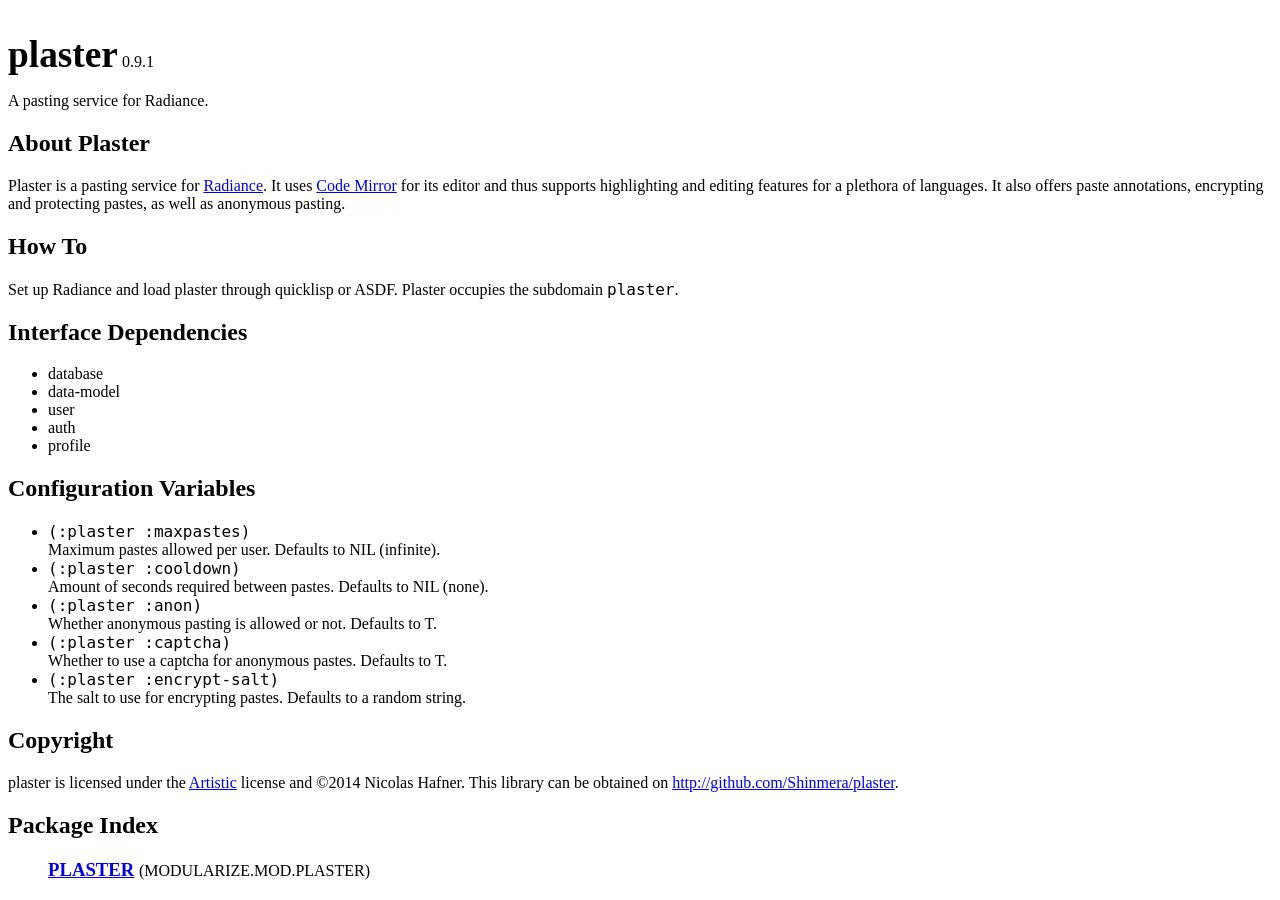
==== about.html @ 1964a1fb "Documentation" ====
<!DOCTYPE html>
<html xmlns="http://www.w3.org/1999/xhtml">
  <head>
    <meta charset="utf-8"/>
    <title>PLASTER</title>
    <style type="text/css">
      code a{text-decoration:none;}
      h1{display:inline-block;font-size: 28pt;margin-bottom:0;}
      code{font-family: Consolas, Inconsolata, monospace;}
      h4{display: inline-block;margin:0;padding:0;}
      #symbol-index ul{list-style: none;}
      .package li{margin-bottom: 20px;}
      .package pre{margin: 0 0 0 10px; white-space: pre-wrap;}
      .package .nicknames{font-size: 12pt; font-weight: normal;}
      table{margin: 20px;}
      td{padding-bottom: 10px;}
    </style>
  </head>
  <body>
    <header>
      <h1>plaster</h1>
      <span>0.9.1</span>
      <p>A pasting service for Radiance.</p>
    </header>
    <div id="content">
      <article>
        <c:documentate>
          <span><h2>About Plaster</h2>

<p>Plaster is a pasting service for <a href="https://github.com/Shinmera/Radiance">Radiance</a>. It uses <a href="http://codemirror.net/">Code Mirror</a> for its editor and thus supports highlighting and editing features for a plethora of languages. It also offers paste annotations, encrypting and protecting pastes, as well as anonymous pasting.</p>

<h2>How To</h2>

<p>Set up Radiance and load plaster through quicklisp or ASDF. Plaster occupies the subdomain <code>plaster</code>.</p>

<h2>Interface Dependencies</h2>

<ul>
<li>database</li>
<li>data-model</li>
<li>user</li>
<li>auth</li>
<li>profile</li>
</ul>

<h2>Configuration Variables</h2>

<ul>
<li><code>(:plaster :maxpastes)</code><br/>
Maximum pastes allowed per user. Defaults to NIL (infinite).</li>
<li><code>(:plaster :cooldown)</code><br/>
Amount of seconds required between pastes. Defaults to NIL (none).</li>
<li><code>(:plaster :anon)</code><br/>
Whether anonymous pasting is allowed or not. Defaults to T.</li>
<li><code>(:plaster :captcha)</code><br/>
Whether to use a captcha for anonymous pastes. Defaults to T.</li>
<li><code>(:plaster :encrypt-salt)</code><br/>
The salt to use for encrypting pastes. Defaults to a random string.</li>
</ul>
</span>
        </c:documentate>
      </article>
      <article>
        <h2>Copyright</h2>
        <span>plaster</span> is licensed under the <span><a href="https://tldrlegal.com/search?q=Artistic">Artistic</a></span> license and ©<span>2014</span> <span>Nicolas Hafner</span>. This library can be obtained on <a href="http://github.com/Shinmera/plaster">http://github.com/Shinmera/plaster</a>.
      </article>
      <article id="symbol-index">
        <h2>Package Index</h2>
        <ul><li class="package">
            <h3>
              <a name="PLASTER" href="#PLASTER">PLASTER</a>
              <span class="nicknames">(MODULARIZE.MOD.PLASTER)</span>
            </h3>
            <ul/>
          </li></ul>
      </article>
    </div>
  </body>
</html>
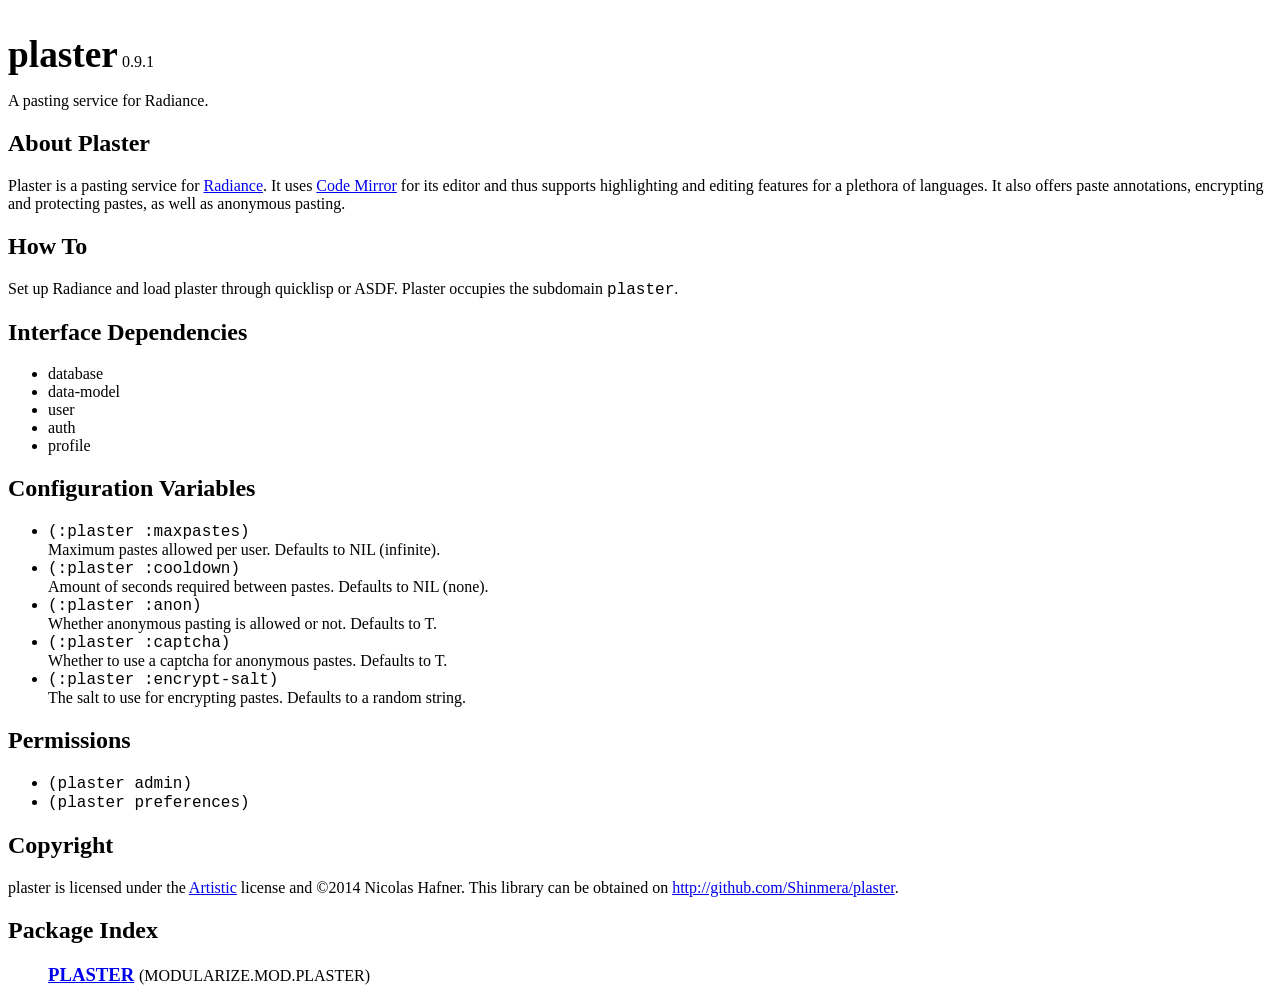
==== commit f7fff78a: "Added perms notice" ====
--- a/about.html
+++ b/about.html
@@ -57,6 +57,13 @@
 <li><code>(:plaster :encrypt-salt)</code><br/>
 The salt to use for encrypting pastes. Defaults to a random string.</li>
 </ul>
+
+<h2>Permissions</h2>
+
+<ul>
+<li><code>(plaster admin)</code></li>
+<li><code>(plaster preferences)</code></li>
+</ul>
 </span>
         </c:documentate>
       </article>
